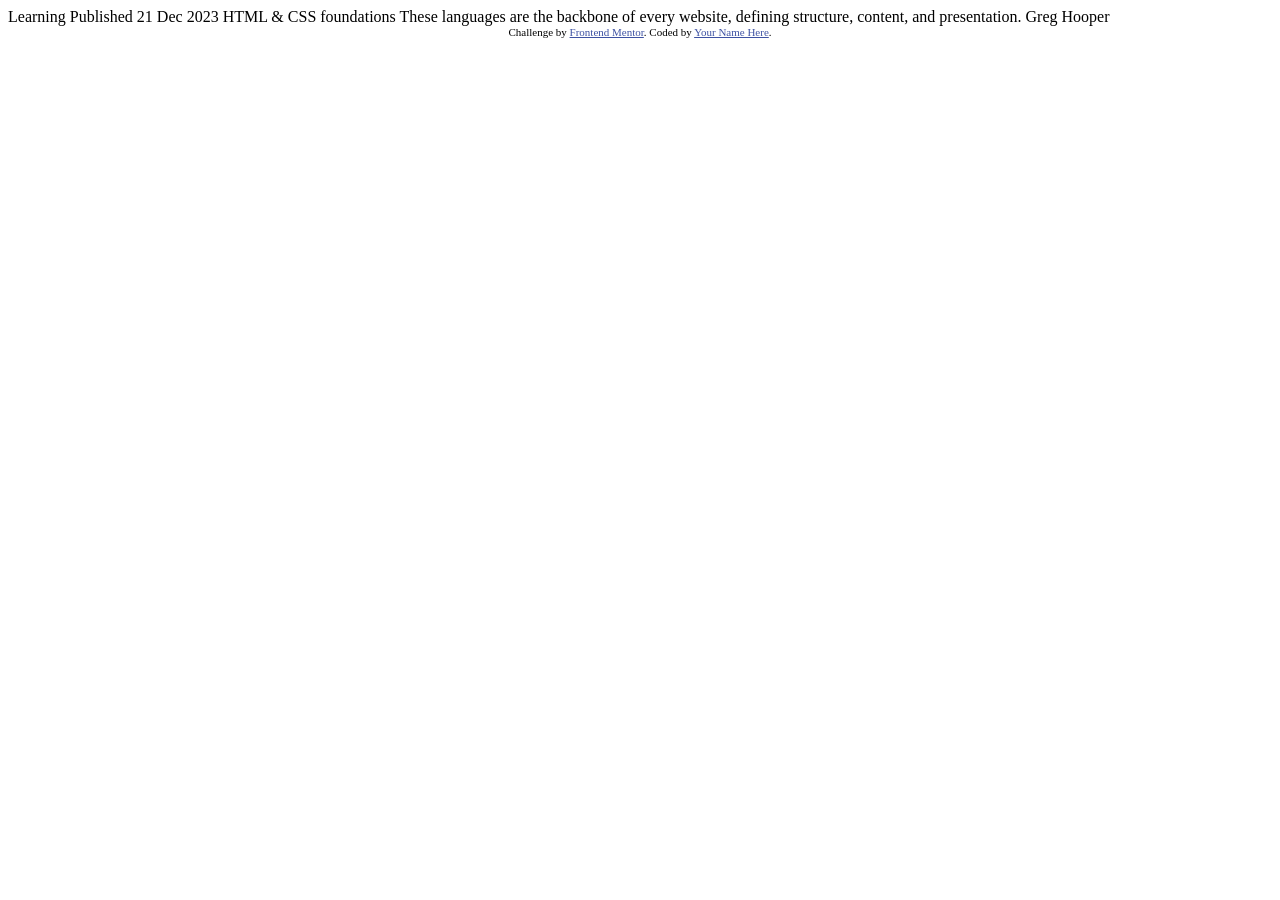
==== blog-preview-card-main (1)/blog-preview-card-main/index.html @ f37ec8a7 "Add files via upload" ====
<!DOCTYPE html>
<html lang="en">
<head>
  <meta charset="UTF-8">
  <meta name="viewport" content="width=device-width, initial-scale=1.0"> <!-- displays site properly based on user's device -->

  <link rel="icon" type="image/png" sizes="32x32" href="./assets/images/favicon-32x32.png">
  
  <title>Frontend Mentor | Blog preview card</title>

  <!-- Feel free to remove these styles or customise in your own stylesheet 👍 -->
  <style>
    .attribution { font-size: 11px; text-align: center; }
    .attribution a { color: hsl(228, 45%, 44%); }
  </style>
</head>
<body>

  Learning

  Published 21 Dec 2023

  HTML & CSS foundations

  These languages are the backbone of every website, defining structure, content, and presentation.

  Greg Hooper
  
  <div class="attribution">
    Challenge by <a href="https://www.frontendmentor.io?ref=challenge" target="_blank">Frontend Mentor</a>. 
    Coded by <a href="#">Your Name Here</a>.
  </div>
</body>
</html>
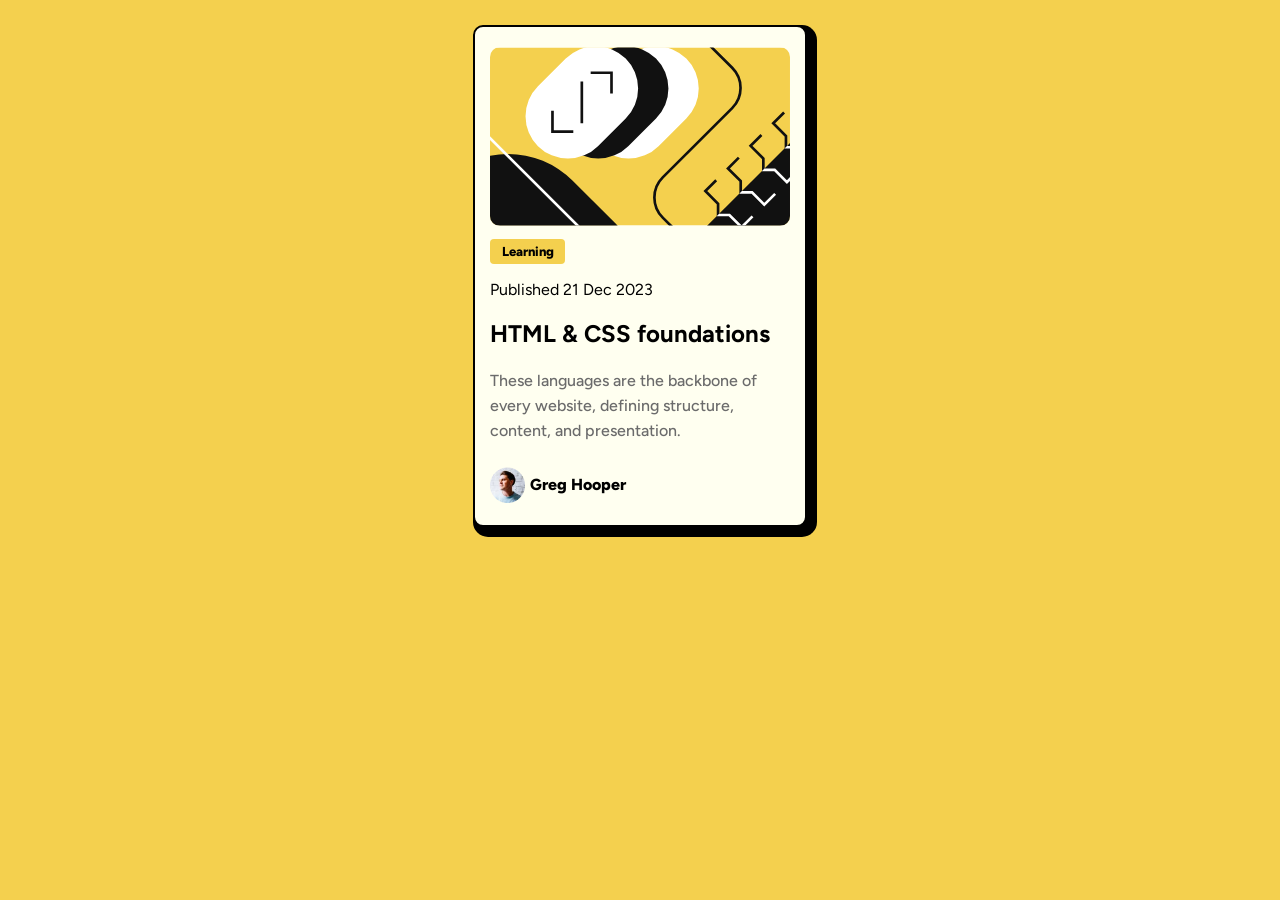
==== commit 70b3d766: "completed" ====
--- a/blog-preview-card-main (1)/blog-preview-card-main/index.html
+++ b/blog-preview-card-main (1)/blog-preview-card-main/index.html
@@ -3,32 +3,29 @@
 <head>
   <meta charset="UTF-8">
   <meta name="viewport" content="width=device-width, initial-scale=1.0"> <!-- displays site properly based on user's device -->
-
+  <link rel="assets" href="assets/fonts/Figtree-VariableFont_wght.ttf">
+  <link rel="assets" href="assets/fonts/Figtree-Italic-VariableFont_wght.ttf">
   <link rel="icon" type="image/png" sizes="32x32" href="./assets/images/favicon-32x32.png">
-  
+  <link rel="stylesheet" href="styles.css">
+  <link rel="preconnect" href="https://fonts.googleapis.com">
+<link rel="preconnect" href="https://fonts.gstatic.com" crossorigin>
+<link href="https://fonts.googleapis.com/css2?family=Figtree:ital,wght@0,300..900;1,300..900&family=Inter:ital,opsz,wght@0,14..32,100..900;1,14..32,100..900&family=Outfit:wght@100..900&display=swap" rel="stylesheet">
   <title>Frontend Mentor | Blog preview card</title>
 
-  <!-- Feel free to remove these styles or customise in your own stylesheet 👍 -->
-  <style>
-    .attribution { font-size: 11px; text-align: center; }
-    .attribution a { color: hsl(228, 45%, 44%); }
-  </style>
+
 </head>
 <body>
-
-  Learning
-
-  Published 21 Dec 2023
-
-  HTML & CSS foundations
-
-  These languages are the backbone of every website, defining structure, content, and presentation.
-
-  Greg Hooper
-  
-  <div class="attribution">
-    Challenge by <a href="https://www.frontendmentor.io?ref=challenge" target="_blank">Frontend Mentor</a>. 
-    Coded by <a href="#">Your Name Here</a>.
+<article class="blog_preview_card">
+  <div class="content">
+    <img class="illustration-article" src="assets/images/illustration-article.svg">
+    <p class="yellow_text_box">Learning</p>
+    <p>Published 21 Dec 2023</p>
+    <h2>HTML & CSS foundations</h2>
+    <p>These languages are the backbone of every website, defining structure, content, and presentation.</p>
   </div>
+  <section class="author">
+   <img class="author_avatar" src="assets/images/image-avatar.webp"><p>Greg Hooper</p>
+  </section>
+</article>
 </body>
 </html>
--- a/blog-preview-card-main (1)/blog-preview-card-main/styles.css
+++ b/blog-preview-card-main (1)/blog-preview-card-main/styles.css
@@ -0,0 +1,58 @@
+body{
+    background-color: hsl(47, 88%, 63%);
+    font-family: 'Figtree';
+}
+
+.blog_preview_card{
+    width: 300px;
+    max-width: 320px;
+    background-color: rgb(255,255,240);
+    margin: 25px auto;
+    padding: 15px;
+    border-radius: 10px;
+    box-shadow: 5px 5px 0 5px black; 
+    border: 2px solid black;
+}
+
+.content img:first-of-type{
+    width: 300px;
+    display: block;
+    margin: 5px auto;
+    border-radius: 10px;
+}
+
+.content p:last-of-type{
+    font-weight: 500;
+    font-size: 16px;
+    color: hsl(0, 0%, 42%);
+    padding-right: 25px;
+    line-height: 25px;
+}
+
+.yellow_text_box{
+    background-color:hsl(47, 88%, 63%);
+    padding: 5px;
+    text-align: center;
+    width: 65px;
+    border-radius: 4px;
+    font-weight: 800;
+    font-size: 13px;
+
+}
+
+.author{
+    display: flex;
+    align-items: center;
+    justify-content: flex-start;
+    gap: 5px;
+}
+
+.author img{
+    width: 35px;
+    object-fit: cover;
+    display: block;
+}
+
+.author p{
+    font-weight: 800;
+}
